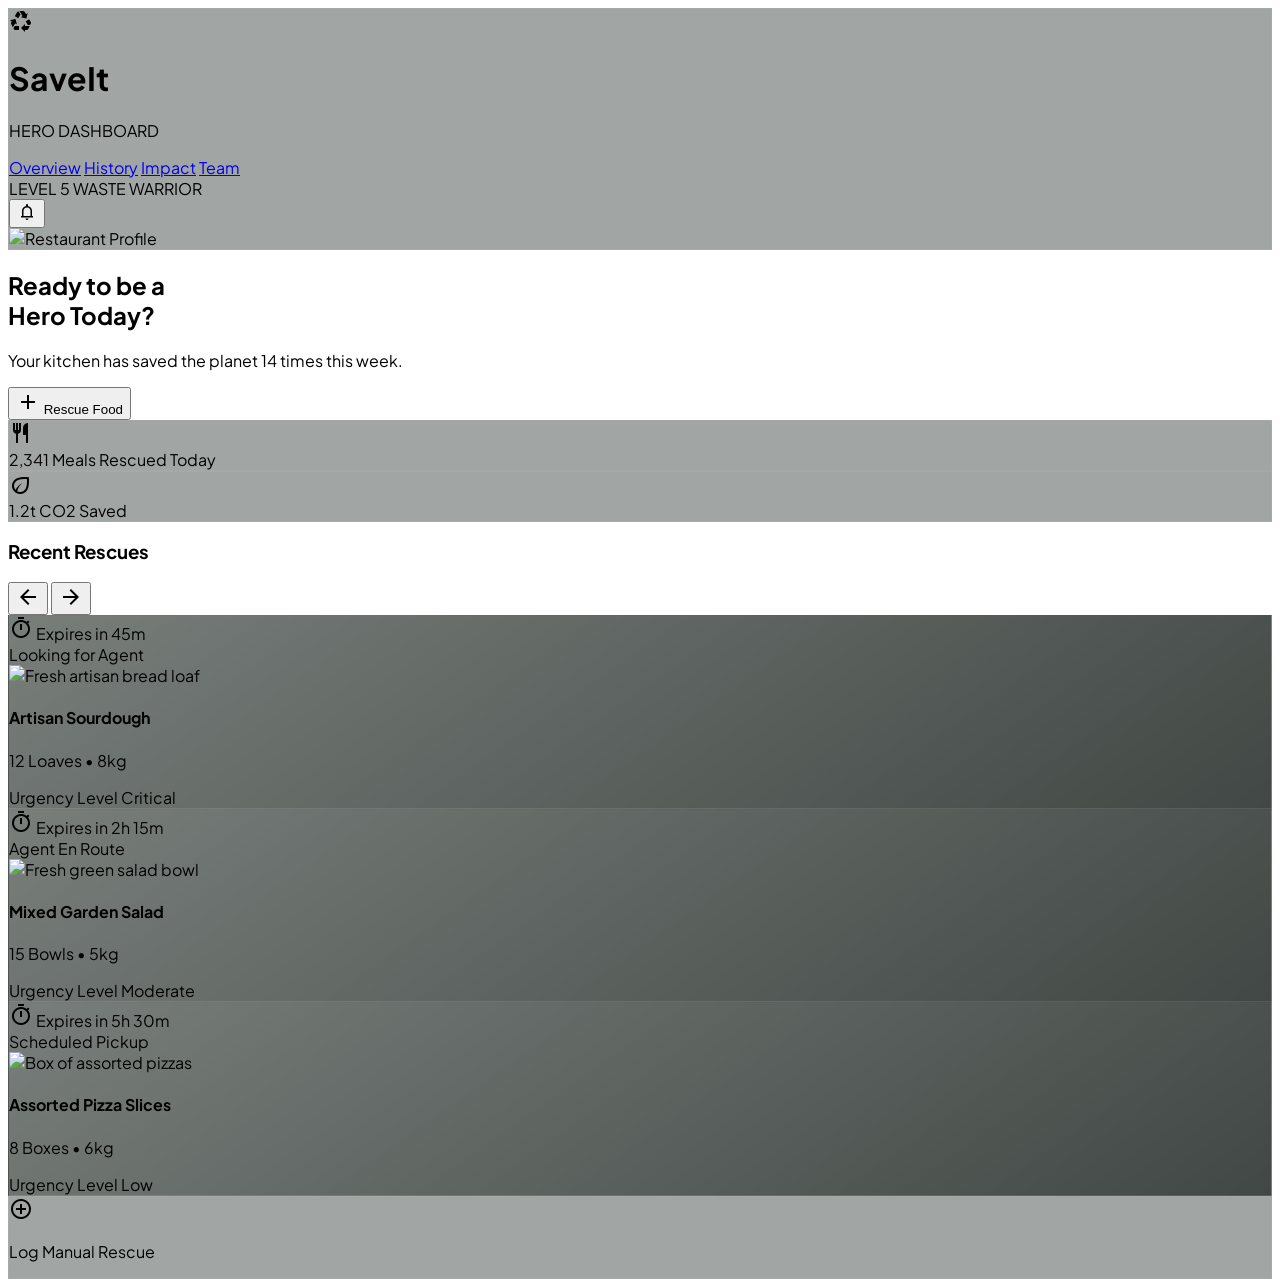
==== dashboard.html @ addd5b37 "done this work" ====
<!DOCTYPE html>

<html class="dark" lang="en"><head>
<meta charset="utf-8"/>
<meta content="width=device-width, initial-scale=1.0" name="viewport"/>
<title>SaveIt Hero Action Dashboard</title>
<script src="https://cdn.tailwindcss.com?plugins=forms,container-queries"></script>
<link href="https://fonts.googleapis.com/css2?family=Plus+Jakarta+Sans:wght@300;400;500;600;700;800&amp;display=swap" rel="stylesheet"/>
<link href="https://fonts.googleapis.com/css2?family=Material+Symbols+Outlined:wght,FILL@100..700,0..1&amp;display=swap" rel="stylesheet"/>
<link href="https://fonts.googleapis.com/css2?family=Material+Symbols+Outlined:wght,FILL@100..700,0..1&amp;display=swap" rel="stylesheet"/>
<script id="tailwind-config">
      tailwind.config = {
        darkMode: "class",
        theme: {
          extend: {
            colors: {
              "primary": "#21c45d",
              "primary-glow": "#21c45d80",
              "background-light": "#f6f8f7",
              "background-dark": "#0f1512",
              "surface-dark": "#1a241f",
              "glass-border": "rgba(255, 255, 255, 0.08)",
              "glass-bg": "rgba(22, 32, 26, 0.6)",
            },
            fontFamily: {
              "display": ["Plus Jakarta Sans", "sans-serif"]
            },
            boxShadow: {
               "neon": "0 0 20px -5px #21c45d",
               "glass": "0 8px 32px 0 rgba(0, 0, 0, 0.37)"
            }
          },
        },
      }
    </script>
<style>
        body {
            font-family: 'Plus Jakarta Sans', sans-serif;
        }
        .glass-panel {
            background: rgba(22, 32, 26, 0.4);
            backdrop-filter: blur(12px);
            -webkit-backdrop-filter: blur(12px);
            border: 1px solid rgba(255, 255, 255, 0.05);
        }
        .glass-card {
            background: linear-gradient(145deg, rgba(30, 41, 35, 0.6) 0%, rgba(18, 26, 22, 0.8) 100%);
            backdrop-filter: blur(8px);
            border: 1px solid rgba(255, 255, 255, 0.05);
            transition: all 0.3s ease;
        }
        .glass-card:hover {
            border-color: rgba(33, 196, 93, 0.3);
            transform: translateY(-4px);
            box-shadow: 0 10px 40px -10px rgba(0,0,0,0.5);
        }
        .breathing-glow {
            animation: breathe 3s infinite ease-in-out;
        }
        @keyframes breathe {
            0% { box-shadow: 0 0 0 0 rgba(33, 196, 93, 0.4); }
            70% { box-shadow: 0 0 0 20px rgba(33, 196, 93, 0); }
            100% { box-shadow: 0 0 0 0 rgba(33, 196, 93, 0); }
        }
        .bg-grid-pattern {
            background-image: radial-gradient(rgba(33, 196, 93, 0.1) 1px, transparent 1px);
            background-size: 40px 40px;
        }
    </style>
</head>
<body class="bg-background-light dark:bg-background-dark text-slate-900 dark:text-slate-100 min-h-screen flex flex-col relative overflow-x-hidden">
<!-- Ambient Background -->
<div class="fixed inset-0 z-0 pointer-events-none">
<div class="absolute top-[-20%] left-[-10%] w-[600px] h-[600px] bg-primary/10 rounded-full blur-[120px]"></div>
<div class="absolute bottom-[-10%] right-[-5%] w-[500px] h-[500px] bg-blue-500/5 rounded-full blur-[100px]"></div>
<div class="absolute inset-0 bg-grid-pattern opacity-20"></div>
</div>
<!-- Navigation -->
<header class="fixed top-0 w-full z-50 glass-panel border-b border-glass-border">
<div class="max-w-7xl mx-auto px-6 h-20 flex items-center justify-between">
<div class="flex items-center gap-3">
<div class="w-10 h-10 bg-gradient-to-br from-primary to-emerald-800 rounded-xl flex items-center justify-center shadow-neon">
<span class="material-symbols-outlined text-white" style="font-size: 24px;">recycling</span>
</div>
<div>
<h1 class="text-xl font-bold tracking-tight text-white leading-none">SaveIt</h1>
<p class="text-xs text-slate-400 font-medium tracking-wide">HERO DASHBOARD</p>
</div>
</div>
<nav class="hidden md:flex items-center gap-8">
<a class="text-white text-sm font-medium hover:text-primary transition-colors" href="#">Overview</a>
<a class="text-slate-400 text-sm font-medium hover:text-white transition-colors" href="#">History</a>
<a class="text-slate-400 text-sm font-medium hover:text-white transition-colors" href="#">Impact</a>
<a class="text-slate-400 text-sm font-medium hover:text-white transition-colors" href="#">Team</a>
</nav>
<div class="flex items-center gap-4">
<div class="hidden md:flex items-center gap-2 px-3 py-1.5 rounded-full bg-surface-dark border border-glass-border">
<span class="w-2 h-2 rounded-full bg-primary animate-pulse"></span>
<span class="text-xs font-bold text-primary tracking-wide">LEVEL 5 WASTE WARRIOR</span>
</div>
<button class="w-10 h-10 rounded-full bg-surface-dark border border-glass-border flex items-center justify-center hover:bg-white/5 transition-colors text-slate-300 relative group">
<span class="absolute top-2.5 right-2.5 w-2 h-2 bg-red-500 rounded-full border-2 border-surface-dark"></span>
<span class="material-symbols-outlined" style="font-size: 20px;">notifications</span>
</button>
<div class="w-10 h-10 rounded-full bg-slate-700 border border-glass-border overflow-hidden cursor-pointer ring-2 ring-transparent hover:ring-primary/50 transition-all">
<img alt="Restaurant Profile" class="w-full h-full object-cover" data-alt="Restaurant interior with warm lighting" src="https://lh3.googleusercontent.com/aida-public/[base64]"/>
</div>
</div>
</div>
</header>
<!-- Main Content -->
<main class="relative z-10 flex-grow pt-20 flex flex-col justify-center max-w-7xl mx-auto w-full px-6">
<!-- Hero Section -->
<div class="flex flex-col items-center justify-center py-12 md:py-20 lg:py-24 space-y-10">
<div class="text-center space-y-4 max-w-2xl">
<h2 class="text-4xl md:text-5xl lg:text-6xl font-display font-black text-white tracking-tight leading-tight">
                    Ready to be a <br/>
<span class="text-transparent bg-clip-text bg-gradient-to-r from-primary to-emerald-300">Hero Today?</span>
</h2>
<p class="text-slate-400 text-lg md:text-xl font-light">Your kitchen has saved the planet 14 times this week.</p>
</div>
<!-- Primary Action -->
<button class="group relative flex items-center gap-4 bg-primary hover:bg-[#1db052] text-background-dark text-xl md:text-2xl font-bold py-6 px-10 md:px-12 rounded-full transition-all duration-300 transform hover:scale-105 breathing-glow shadow-[0_0_40px_-10px_rgba(33,196,93,0.6)]">
<span class="material-symbols-outlined text-3xl md:text-4xl group-hover:rotate-90 transition-transform duration-500">add</span>
<span>Rescue Food</span>
</button>
<!-- Impact Tickers -->
<div class="flex flex-wrap justify-center gap-4 md:gap-8 mt-8">
<div class="glass-panel px-6 py-4 rounded-2xl flex items-center gap-4 min-w-[200px] border border-glass-border/50">
<div class="w-12 h-12 rounded-full bg-primary/10 flex items-center justify-center text-primary">
<span class="material-symbols-outlined">restaurant</span>
</div>
<div class="flex flex-col">
<span class="text-3xl font-bold text-white leading-none">2,341</span>
<span class="text-xs text-slate-400 font-medium uppercase tracking-wider mt-1">Meals Rescued Today</span>
</div>
</div>
<div class="glass-panel px-6 py-4 rounded-2xl flex items-center gap-4 min-w-[200px] border border-glass-border/50">
<div class="w-12 h-12 rounded-full bg-emerald-500/10 flex items-center justify-center text-emerald-400">
<span class="material-symbols-outlined">eco</span>
</div>
<div class="flex flex-col">
<span class="text-3xl font-bold text-white leading-none">1.2t</span>
<span class="text-xs text-slate-400 font-medium uppercase tracking-wider mt-1">CO2 Saved</span>
</div>
</div>
</div>
</div>
<!-- Recent Rescues Feed -->
<div class="w-full pb-12">
<div class="flex items-center justify-between mb-6 px-2">
<h3 class="text-xl font-bold text-white flex items-center gap-2">
<span class="w-1.5 h-6 bg-primary rounded-full"></span>
                    Recent Rescues
                </h3>
<div class="flex gap-2">
<button class="w-8 h-8 rounded-full border border-glass-border flex items-center justify-center text-slate-400 hover:bg-white/5 hover:text-white transition-colors">
<span class="material-symbols-outlined text-sm">arrow_back</span>
</button>
<button class="w-8 h-8 rounded-full border border-glass-border flex items-center justify-center text-slate-400 hover:bg-white/5 hover:text-white transition-colors">
<span class="material-symbols-outlined text-sm">arrow_forward</span>
</button>
</div>
</div>
<!-- Horizontal Scroll Container -->
<div class="overflow-x-auto pb-8 -mx-6 px-6 scrollbar-hide flex gap-6 snap-x">
<!-- Card 1 -->
<div class="glass-card min-w-[320px] md:min-w-[360px] rounded-[2rem] p-4 flex flex-col gap-4 snap-center group cursor-pointer relative overflow-hidden">
<div class="absolute top-0 left-0 w-full h-1 bg-gradient-to-r from-red-500 to-transparent"></div> <!-- Urgency indicator -->
<div class="flex justify-between items-start">
<div class="flex items-center gap-2 text-red-400 bg-red-500/10 px-3 py-1 rounded-full border border-red-500/20">
<span class="material-symbols-outlined text-sm animate-pulse">timer</span>
<span class="text-xs font-bold">Expires in 45m</span>
</div>
<span class="text-xs font-bold text-emerald-400 bg-emerald-500/10 px-3 py-1 rounded-full border border-emerald-500/20">
                            Looking for Agent
                        </span>
</div>
<div class="flex gap-4 items-center">
<div class="w-20 h-20 rounded-2xl bg-slate-800 overflow-hidden shrink-0">
<img alt="Fresh artisan bread loaf" class="w-full h-full object-cover" data-alt="Close up of fresh sourdough bread" src="https://lh3.googleusercontent.com/aida-public/[base64]"/>
</div>
<div>
<h4 class="text-lg font-bold text-white group-hover:text-primary transition-colors">Artisan Sourdough</h4>
<p class="text-slate-400 text-sm">12 Loaves • 8kg</p>
</div>
</div>
<div class="mt-2">
<div class="flex justify-between text-xs text-slate-500 mb-1.5 font-medium">
<span>Urgency Level</span>
<span class="text-red-400">Critical</span>
</div>
<div class="h-1.5 w-full bg-slate-700/50 rounded-full overflow-hidden">
<div class="h-full bg-gradient-to-r from-orange-500 to-red-500 w-[85%] rounded-full shadow-[0_0_10px_rgba(239,68,68,0.5)]"></div>
</div>
</div>
</div>
<!-- Card 2 -->
<div class="glass-card min-w-[320px] md:min-w-[360px] rounded-[2rem] p-4 flex flex-col gap-4 snap-center group cursor-pointer relative overflow-hidden">
<div class="absolute top-0 left-0 w-full h-1 bg-gradient-to-r from-yellow-500 to-transparent"></div>
<div class="flex justify-between items-start">
<div class="flex items-center gap-2 text-yellow-400 bg-yellow-500/10 px-3 py-1 rounded-full border border-yellow-500/20">
<span class="material-symbols-outlined text-sm">timer</span>
<span class="text-xs font-bold">Expires in 2h 15m</span>
</div>
<span class="text-xs font-bold text-blue-400 bg-blue-500/10 px-3 py-1 rounded-full border border-blue-500/20 flex items-center gap-1">
<span class="w-1.5 h-1.5 bg-blue-400 rounded-full animate-ping"></span>
                             Agent En Route
                        </span>
</div>
<div class="flex gap-4 items-center">
<div class="w-20 h-20 rounded-2xl bg-slate-800 overflow-hidden shrink-0">
<img alt="Fresh green salad bowl" class="w-full h-full object-cover" data-alt="Healthy green salad bowl" src="https://lh3.googleusercontent.com/aida-public/[base64]"/>
</div>
<div>
<h4 class="text-lg font-bold text-white group-hover:text-primary transition-colors">Mixed Garden Salad</h4>
<p class="text-slate-400 text-sm">15 Bowls • 5kg</p>
</div>
</div>
<div class="mt-2">
<div class="flex justify-between text-xs text-slate-500 mb-1.5 font-medium">
<span>Urgency Level</span>
<span class="text-yellow-400">Moderate</span>
</div>
<div class="h-1.5 w-full bg-slate-700/50 rounded-full overflow-hidden">
<div class="h-full bg-gradient-to-r from-primary to-yellow-400 w-[60%] rounded-full"></div>
</div>
</div>
</div>
<!-- Card 3 -->
<div class="glass-card min-w-[320px] md:min-w-[360px] rounded-[2rem] p-4 flex flex-col gap-4 snap-center group cursor-pointer relative overflow-hidden">
<div class="absolute top-0 left-0 w-full h-1 bg-gradient-to-r from-primary to-transparent"></div>
<div class="flex justify-between items-start">
<div class="flex items-center gap-2 text-primary bg-primary/10 px-3 py-1 rounded-full border border-primary/20">
<span class="material-symbols-outlined text-sm">timer</span>
<span class="text-xs font-bold">Expires in 5h 30m</span>
</div>
<span class="text-xs font-bold text-slate-400 bg-slate-700/30 px-3 py-1 rounded-full border border-glass-border">
                            Scheduled Pickup
                        </span>
</div>
<div class="flex gap-4 items-center">
<div class="w-20 h-20 rounded-2xl bg-slate-800 overflow-hidden shrink-0">
<img alt="Box of assorted pizzas" class="w-full h-full object-cover" data-alt="Delicious pepperoni pizza slice" src="https://lh3.googleusercontent.com/aida-public/[base64]"/>
</div>
<div>
<h4 class="text-lg font-bold text-white group-hover:text-primary transition-colors">Assorted Pizza Slices</h4>
<p class="text-slate-400 text-sm">8 Boxes • 6kg</p>
</div>
</div>
<div class="mt-2">
<div class="flex justify-between text-xs text-slate-500 mb-1.5 font-medium">
<span>Urgency Level</span>
<span class="text-primary">Low</span>
</div>
<div class="h-1.5 w-full bg-slate-700/50 rounded-full overflow-hidden">
<div class="h-full bg-primary w-[25%] rounded-full"></div>
</div>
</div>
</div>
<!-- Add New Card Placeholder -->
<div class="glass-panel min-w-[320px] md:min-w-[360px] rounded-[2rem] p-4 flex flex-col items-center justify-center gap-4 snap-center border-dashed border-2 border-slate-700 hover:border-primary/50 transition-colors cursor-pointer group">
<div class="w-16 h-16 rounded-full bg-slate-800 group-hover:bg-primary/20 flex items-center justify-center transition-colors">
<span class="material-symbols-outlined text-slate-400 group-hover:text-primary text-3xl">add_circle</span>
</div>
<p class="text-slate-400 font-medium group-hover:text-white transition-colors">Log Manual Rescue</p>
</div>
</div>
</div>
</main>
</body></html>
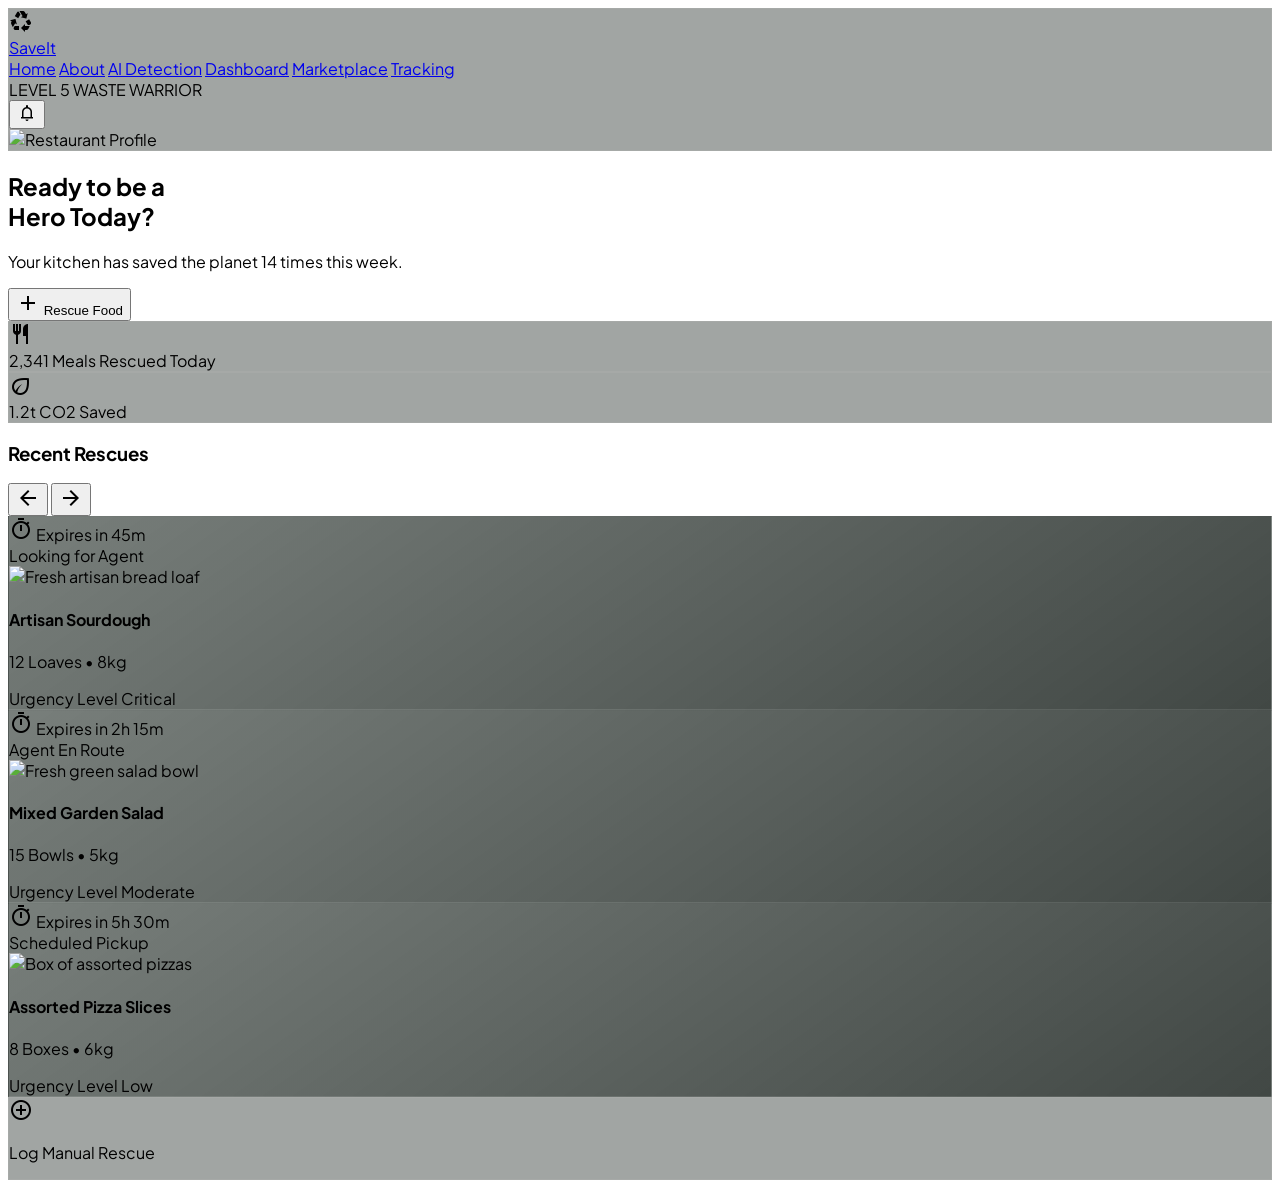
==== commit d05a59fa: "work doone" ====
--- a/dashboard.html
+++ b/dashboard.html
@@ -82,16 +82,15 @@
 <div class="w-10 h-10 bg-gradient-to-br from-primary to-emerald-800 rounded-xl flex items-center justify-center shadow-neon">
 <span class="material-symbols-outlined text-white" style="font-size: 24px;">recycling</span>
 </div>
-<div>
-<h1 class="text-xl font-bold tracking-tight text-white leading-none">SaveIt</h1>
-<p class="text-xs text-slate-400 font-medium tracking-wide">HERO DASHBOARD</p>
-</div>
+<a href="index.html" class="text-xl font-bold tracking-tight text-white hover:text-primary transition-colors leading-none">SaveIt</a>
 </div>
 <nav class="hidden md:flex items-center gap-8">
-<a class="text-white text-sm font-medium hover:text-primary transition-colors" href="#">Overview</a>
-<a class="text-slate-400 text-sm font-medium hover:text-white transition-colors" href="#">History</a>
-<a class="text-slate-400 text-sm font-medium hover:text-white transition-colors" href="#">Impact</a>
-<a class="text-slate-400 text-sm font-medium hover:text-white transition-colors" href="#">Team</a>
+<a class="text-white text-sm font-medium hover:text-primary transition-colors" href="index.html">Home</a>
+<a class="text-slate-400 text-sm font-medium hover:text-white transition-colors" href="Landing.html">About</a>
+<a class="text-slate-400 text-sm font-medium hover:text-white transition-colors" href="AIPAGE.html">AI Detection</a>
+<a class="text-primary text-sm font-medium hover:text-white transition-colors" href="dashboard.html">Dashboard</a>
+<a class="text-slate-400 text-sm font-medium hover:text-white transition-colors" href="marketplace.html">Marketplace</a>
+<a class="text-slate-400 text-sm font-medium hover:text-white transition-colors" href="Track.html">Tracking</a>
 </nav>
 <div class="flex items-center gap-4">
 <div class="hidden md:flex items-center gap-2 px-3 py-1.5 rounded-full bg-surface-dark border border-glass-border">
